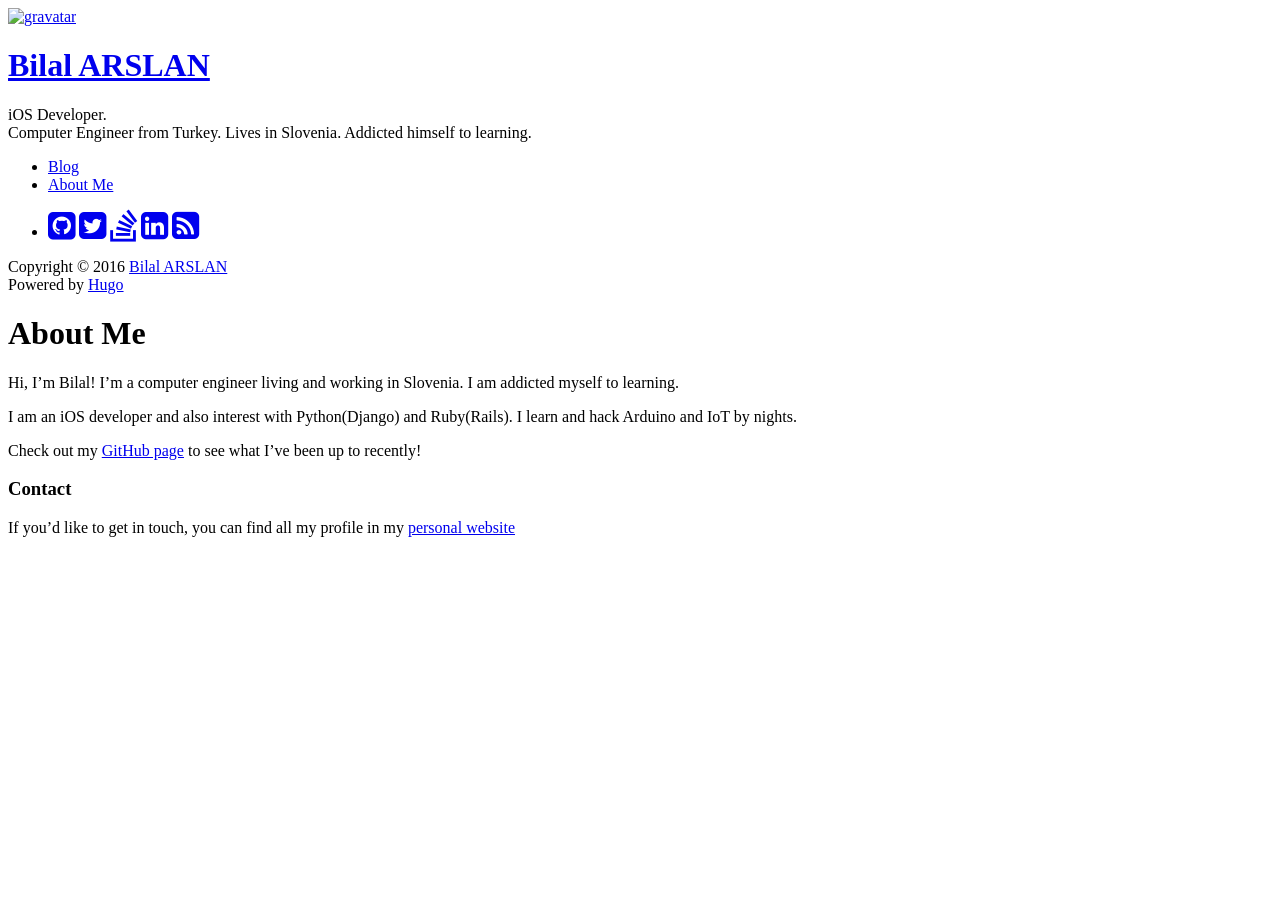
==== about-me/index.html @ d5fc116d "blog initialize" ====
<!DOCTYPE html>
<html xmlns="http://www.w3.org/1999/xhtml" xml:lang="en" lang="en-us">
<head>
  <link href="http://gmpg.org/xfn/11" rel="profile">
  <meta http-equiv="content-type" content="text/html; charset=utf-8">

  
  <meta name="viewport" content="width=device-width, initial-scale=1.0, maximum-scale=1">

  <title>About Me - Bilal ARSLAN</title>

  
  <link rel="stylesheet" href="http://bilalarslan.me/blog/css/poole.css">
  <link rel="stylesheet" href="http://bilalarslan.me/blog/css/hyde.css">
  <link rel="stylesheet" href="http://bilalarslan.me/blog/css/poole-overrides.css">
  <link rel="stylesheet" href="http://bilalarslan.me/blog/css/hyde-overrides.css">
  <link rel="stylesheet" href="http://bilalarslan.me/blog/css/hyde-x.css">
  <link rel="stylesheet" href="http://bilalarslan.me/blog/css/highlight/solarized_light.css">
  <link rel="stylesheet" href="https://fonts.googleapis.com/css?family=PT+Sans:400,400italic,700|Abril+Fatface">
  <link rel="stylesheet" href="//maxcdn.bootstrapcdn.com/font-awesome/4.3.0/css/font-awesome.min.css">
  

  
  <link rel="apple-touch-icon-precomposed" sizes="144x144" href="http://bilalarslan.me/blog/touch-icon-144-precomposed.png">
  <link href="http://bilalarslan.me/blog/favicon.png" rel="icon">

  
  
  
  

  <meta name="description" content="About me, current projects and how to get in touch!">
  <meta name="keywords" content="bilal arslan,about,website,blog,contact">
  
  <script>
    (function(i,s,o,g,r,a,m){i['GoogleAnalyticsObject']=r;i[r]=i[r]||function(){
    (i[r].q=i[r].q||[]).push(arguments)},i[r].l=1*new Date();a=s.createElement(o),
    m=s.getElementsByTagName(o)[0];a.async=1;a.src=g;m.parentNode.insertBefore(a,m)
    })(window,document,'script','//www.google-analytics.com/analytics.js','ga');

    ga('create', 'UA-61319306-1', 'auto');
    ga('send', 'pageview');
  </script>
  
</head>
<body class="theme-base-08">
<div class="sidebar">
  <div class="container sidebar-sticky">
    <div class="sidebar-about">
      
        <a href="http://bilalarslan.me/blog/"><img src="https://www.gravatar.com/avatar/3d661337c49ad1bc433631577e33dcc9?s=200"
             alt="gravatar" title="Bilal ARSLAN">
      </a>
      <h1><a href="http://bilalarslan.me/blog/">Bilal ARSLAN</h1></a>
      <p class="lead">iOS Developer.<br>Computer Engineer from Turkey. Lives in Slovenia. Addicted himself to learning.</p>
    </div>

    <ul class="sidebar-nav">
      <li class="sidebar-nav-item"><a href="http://bilalarslan.me/blog/">Blog</a></li>
      
      <li class="sidebar-nav-item"><a href="/blog/about-me/">About Me</a></li>
      
    </ul>

    <ul class="sidebar-nav">
      <li class="sidebar-nav-item">
      <a target="_blank" href="https://github.com/arslanbilal"><i class="fa fa-github-square fa-2x"></i></a>
      
      <a target="_blank" href="https://twitter.com/_bilalarslan"><i class="fa fa-twitter-square fa-2x"></i></a>
      <a target="_blank" href="http://stackoverflow.com/users/2425487/bilal-arslan?tab=profile"><i class="fa fa-stack-overflow fa-2x"></i></a>
      <a target="_blank" href="https://www.linkedin.com/in/bilal-arslan-087a9587"><i class="fa fa-linkedin-square fa-2x"></i></a>
      
      
      
      <a target="_blank" href="http://bilalarslan.me/blog/index.xml" type="application/rss+xml"><i class="fa fa-rss-square fa-2x"></i></a>
      </li>
    </ul>

    
    <p>Copyright &copy; 2016 <a href="/blog/license">Bilal ARSLAN</a><br/>
       Powered by <a href="http://gohugo.io">Hugo</a></p>
  </div>
</div>


<div class="content container">
  <div class="post">
    <h1 class="post-title">About Me</h1>
    

<p>Hi, I&rsquo;m Bilal! I&rsquo;m a computer engineer living and working in Slovenia. I am addicted myself to learning.</p>

<p>I am an iOS developer and also interest with Python(Django) and Ruby(Rails). I learn and hack Arduino and IoT by nights.</p>

<p>Check out my <a href="https://github.com/arslanbilal">GitHub page</a> to see what I&rsquo;ve been up to recently!</p>

<h3 id="contact:8723697e33f65823610bf3f676b8d742">Contact</h3>

<p>If you&rsquo;d like to get in touch, you can find all my profile in my <a href="http://bilalarslan.me/">personal website</a></p>

  </div>
</div>
<script src="http://bilalarslan.me/blog/js/highlight.pack.js"></script>
<script>hljs.initHighlightingOnLoad();</script>
</body>
</html>
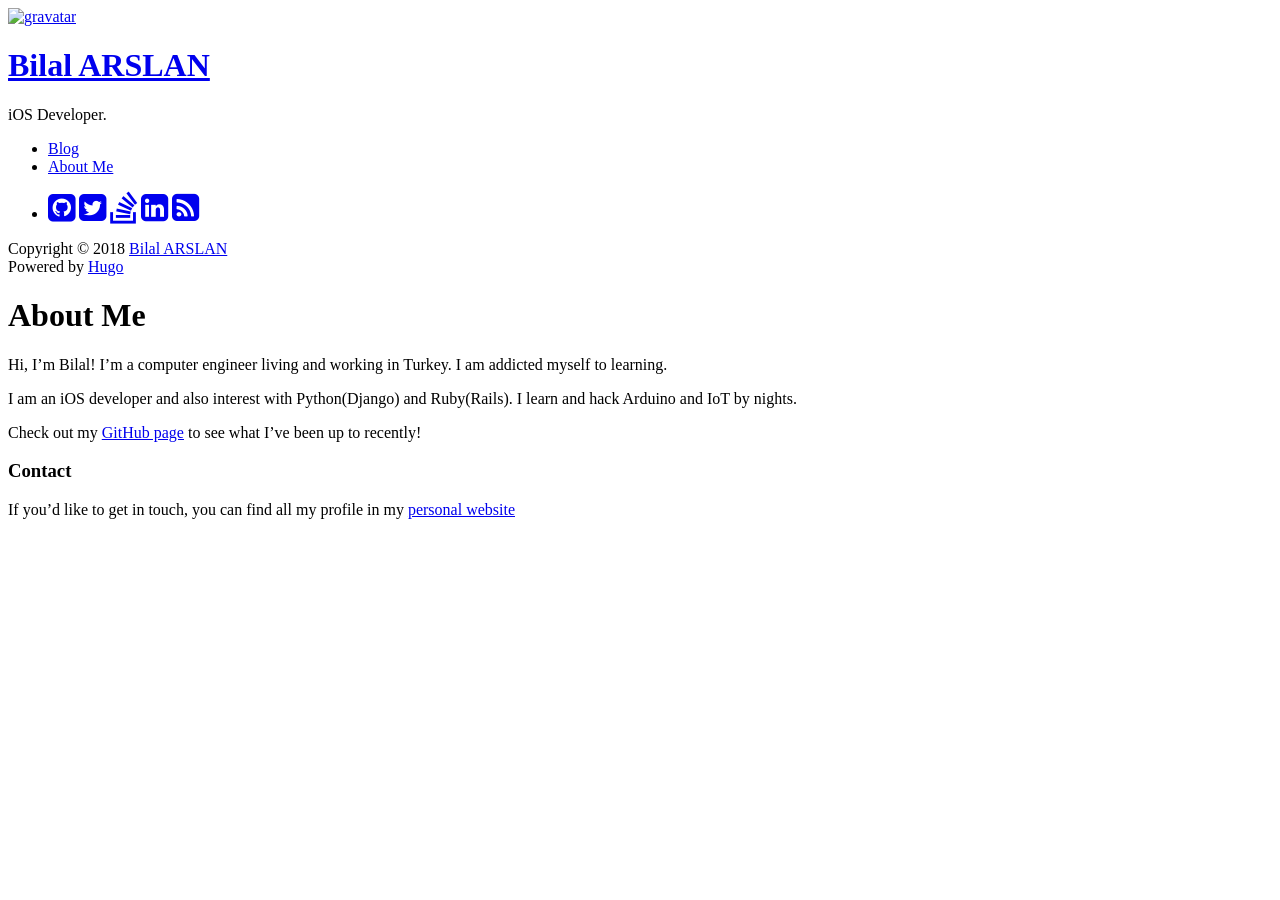
==== commit 7a4970f0: "update about page" ====
--- a/about-me/index.html
+++ b/about-me/index.html
@@ -21,7 +21,7 @@
   
 
   
-  <link rel="apple-touch-icon-precomposed" sizes="144x144" href="http://bilalarslan.me/blog/touch-icon-144-precomposed.png">
+  <link rel="apple-touch-icon-precomposed" sizes="144x144" href="http://bilalarslan.me/blog/swift-icon.png">
   <link href="http://bilalarslan.me/blog/favicon.png" rel="icon">
 
   
@@ -52,7 +52,7 @@
              alt="gravatar" title="Bilal ARSLAN">
       </a>
       <h1><a href="http://bilalarslan.me/blog/">Bilal ARSLAN</h1></a>
-      <p class="lead">iOS Developer.<br>Computer Engineer from Turkey. Lives in Slovenia. Addicted himself to learning.</p>
+      <p class="lead">iOS Developer.</p>
     </div>
 
     <ul class="sidebar-nav">
@@ -77,7 +77,7 @@
     </ul>
 
     
-    <p>Copyright &copy; 2016 <a href="/blog/license">Bilal ARSLAN</a><br/>
+    <p>Copyright &copy; 2018 <a href="/blog/license">Bilal ARSLAN</a><br/>
        Powered by <a href="http://gohugo.io">Hugo</a></p>
   </div>
 </div>
@@ -88,7 +88,7 @@
     <h1 class="post-title">About Me</h1>
     
 
-<p>Hi, I&rsquo;m Bilal! I&rsquo;m a computer engineer living and working in Slovenia. I am addicted myself to learning.</p>
+<p>Hi, I&rsquo;m Bilal! I&rsquo;m a computer engineer living and working in Turkey. I am addicted myself to learning.</p>
 
 <p>I am an iOS developer and also interest with Python(Django) and Ruby(Rails). I learn and hack Arduino and IoT by nights.</p>
 
